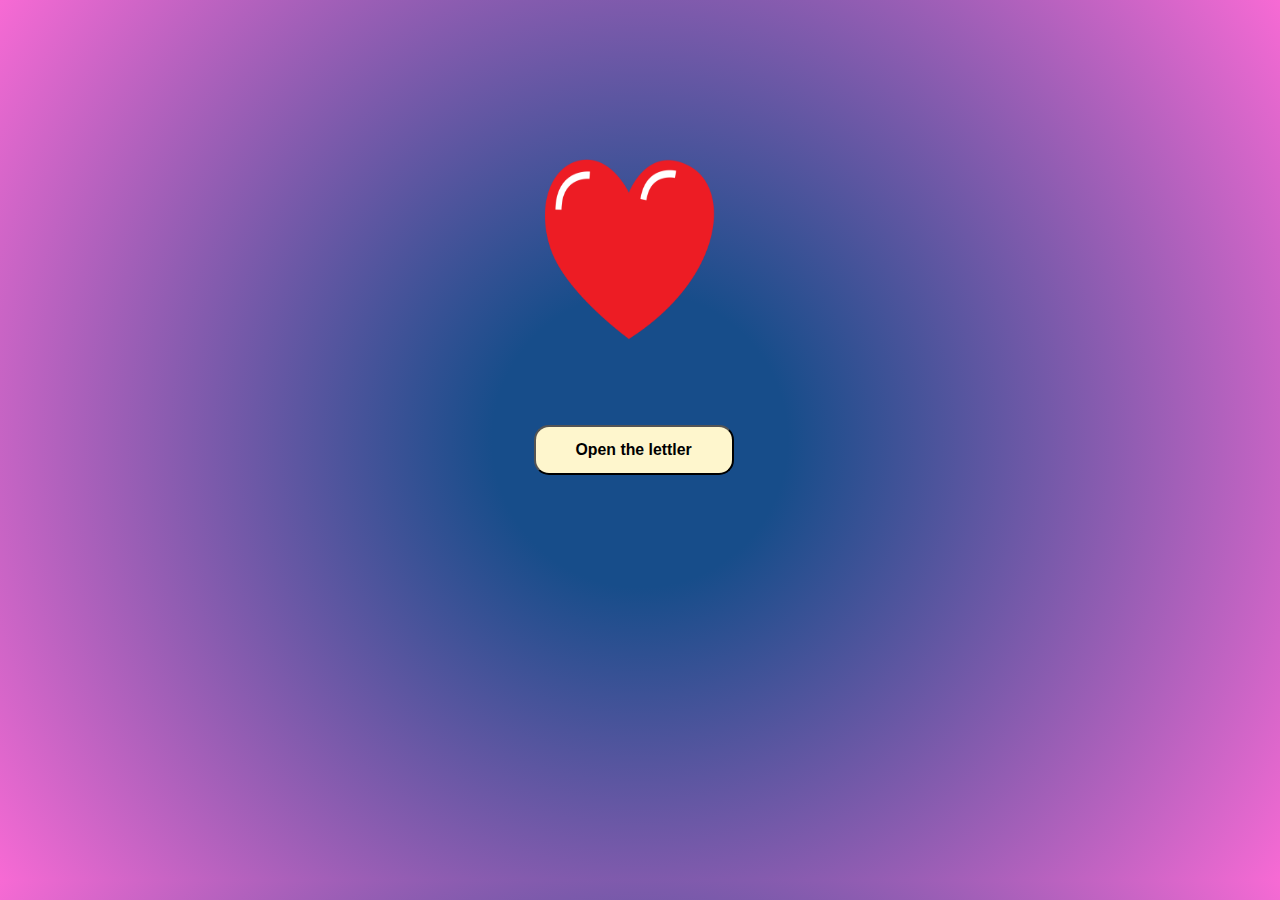
==== index.html @ 19991d7a "Add files via upload" ====
<!DOCTYPE html>
<html lang="en">
<head>
    <meta charset="UTF-8">
    <meta http-equiv="X-UA-Compatible" content="IE=edge">
    <meta name="viewport" content="width=device-width, initial-scale=1.0">
    <link rel="stylesheet" href="estilo/style.css">
    <link rel="icon" type="image/x-icon" href="/imagens/2536613.ico">
    <title>Find the heart</title>
</head>
<body>
      <div class="container">
        <div id="coracao">
            <img src="imagens/coracao.webp">
        </div>
            
           <a href="/site2.html">
            <button>Open the lettler</button>
           </a>
    
      </div>
    

    <script src="/javascript/comandos.js"></script>
</body>
</html>
---- estilo/style.css ----
@import url('https://fonts.googleapis.com/css2?family=Dancing+Script&display=swap');

body{
    background: radial-gradient(circle, rgb(23, 77, 138) 19%, rgb(247, 106, 212) 100%);
    margin-left: 0px;
    min-height: 96vh;
    max-width: 30vh;
   background-position: 100%;
  
    
}

.container{
    width: 99vw;
    height: 600px;
    display: flex;
    justify-content: center;
    align-items: center;
    flex-direction: column;
}

img{
 height: 200px;
 width: 200px;
 animation: pulse 1s linear infinite;

}



@keyframes pulse{

    5% {
        transform: rotate(0deg) scale(1.4);
        opacity: 1;
    }

}
  

   button{
    background-color: #fef6cd;
    margin-top: 80px;
    height: 50px;
    width: 200px;
    font-family: 'Gill Sans', 'Gill Sans MT', Calibri, 'Trebuchet MS', sans-serif;
    text-align: center;
    font-weight: 600;
    font-size: 99%;
    border-radius: 15px;
   }

  button:hover{
    background-color: rgb(245, 122, 122);
    color: #fff;
  }
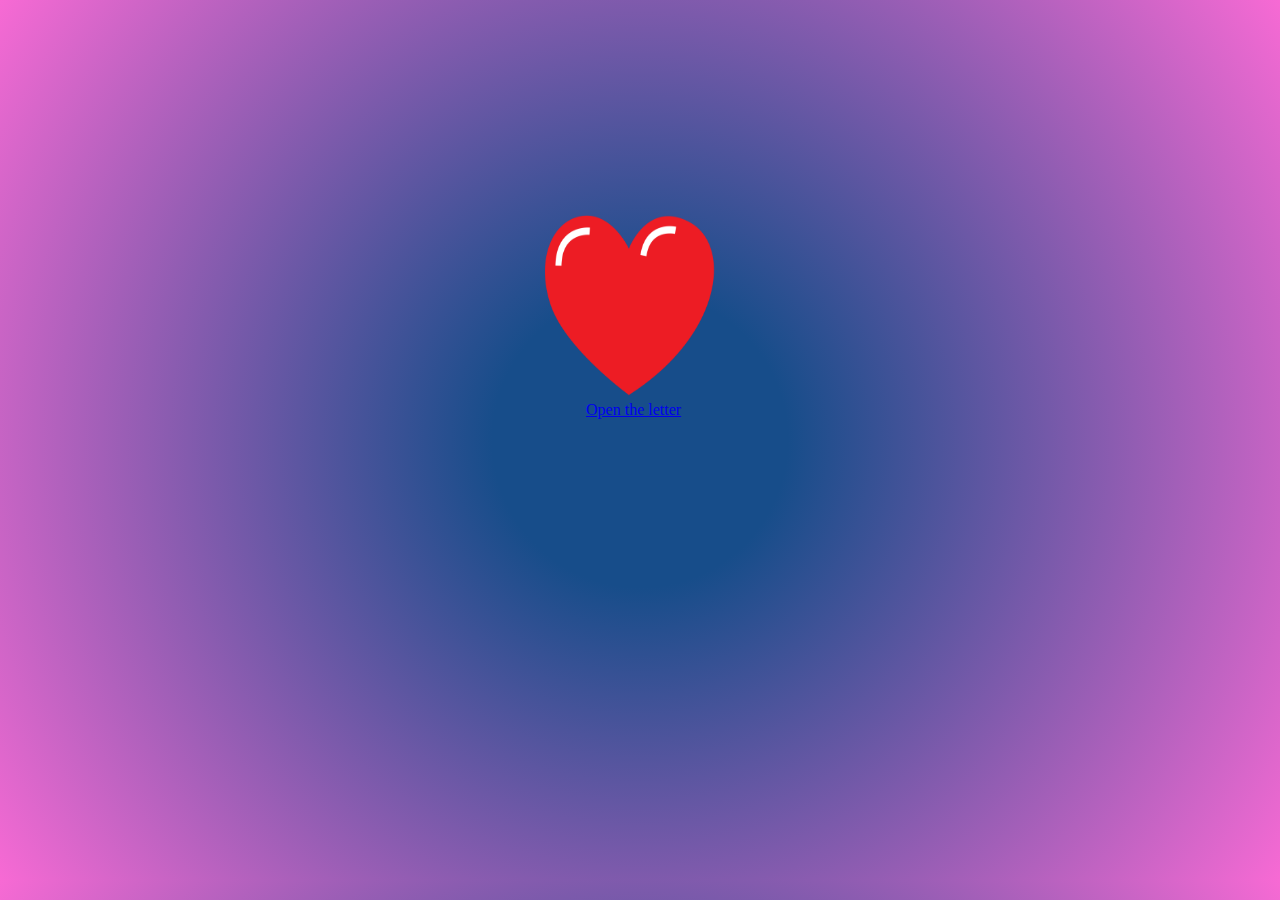
==== commit df945ea4: "Update index.html" ====
--- a/index.html
+++ b/index.html
@@ -5,7 +5,7 @@
     <meta http-equiv="X-UA-Compatible" content="IE=edge">
     <meta name="viewport" content="width=device-width, initial-scale=1.0">
     <link rel="stylesheet" href="estilo/style.css">
-    <link rel="icon" type="image/x-icon" href="/imagens/2536613.ico">
+    <link rel="icon" type="image/x-icon" href="imagens/2536613.ico">
     <title>Find the heart</title>
 </head>
 <body>
@@ -14,13 +14,13 @@
             <img src="imagens/coracao.webp">
         </div>
             
-           <a href="/site2.html">
-            <button>Open the lettler</button>
-           </a>
+           
+            <div class="botao"><a href="/site2.html"> Open the letter</a></div>
+           
     
       </div>
     
 
     <script src="/javascript/comandos.js"></script>
 </body>
-</html>+</html>
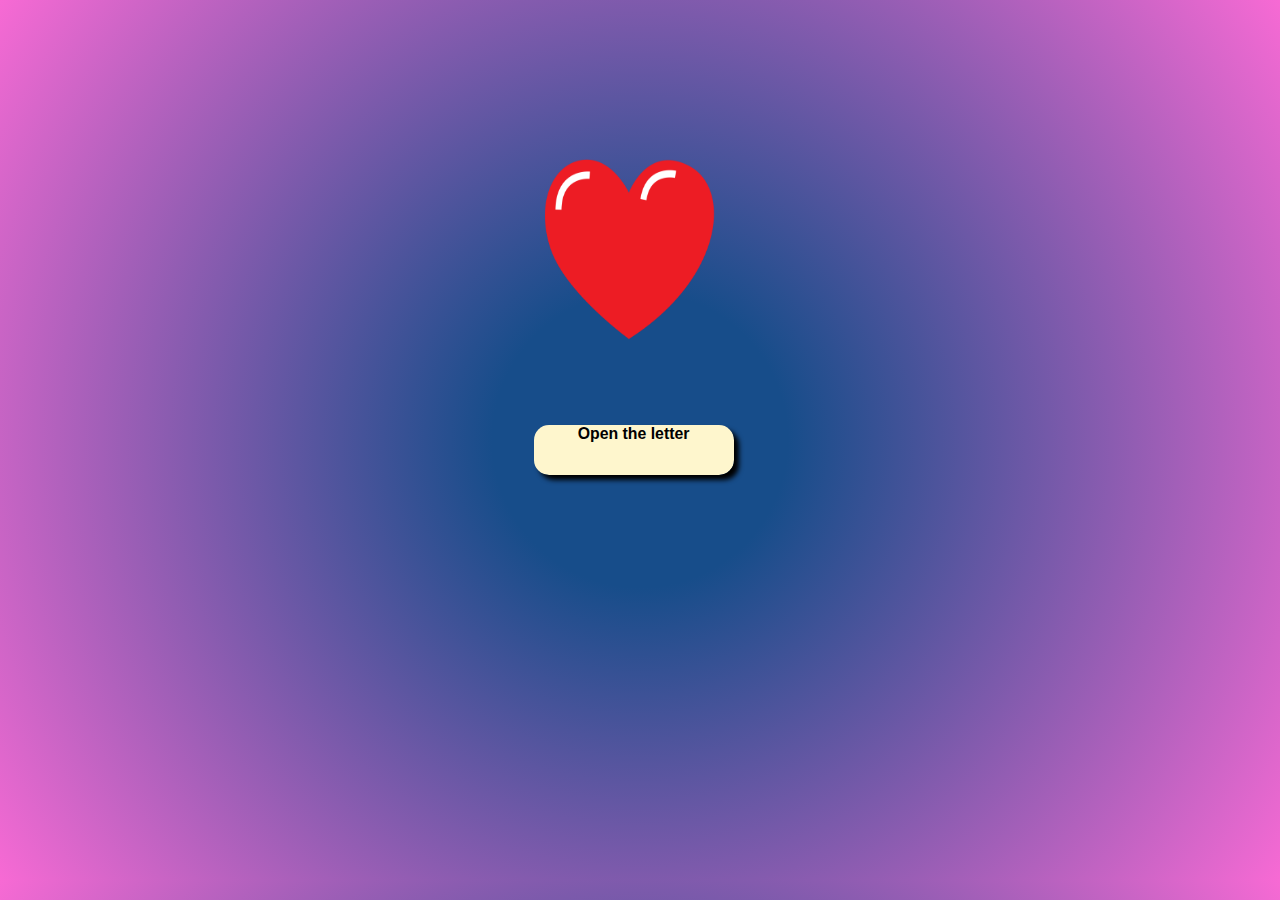
==== commit 4519213f: "Update index.html" ====
--- a/index.html
+++ b/index.html
@@ -15,7 +15,7 @@
         </div>
             
            
-            <div class="botao"><a href="/site2.html"> Open the letter</a></div>
+            <div class="botao"><a href="site2.html"> Open the letter</a></div>
            
     
       </div>
--- a/estilo/style.css
+++ b/estilo/style.css
@@ -38,24 +38,33 @@
 }
   
 
-   button{
+   .botao{
     background-color: #fef6cd;
     margin-top: 80px;
     height: 50px;
     width: 200px;
     font-family: 'Gill Sans', 'Gill Sans MT', Calibri, 'Trebuchet MS', sans-serif;
-    text-align: center;
     font-weight: 600;
     font-size: 99%;
     border-radius: 15px;
    }
 
-  button:hover{
+  a:hover{
     background-color: rgb(245, 122, 122);
     color: #fff;
   }
     
-
+a{
+width: 100%;
+height: 99%;
+border-radius: 15px;
+display: flex;
+justify-content: center;
+aligh-items: center;
+text-decoration: none;
+color: #000;
+box-shadow: 5px 5px 5px black; 
+}
 
 
 
